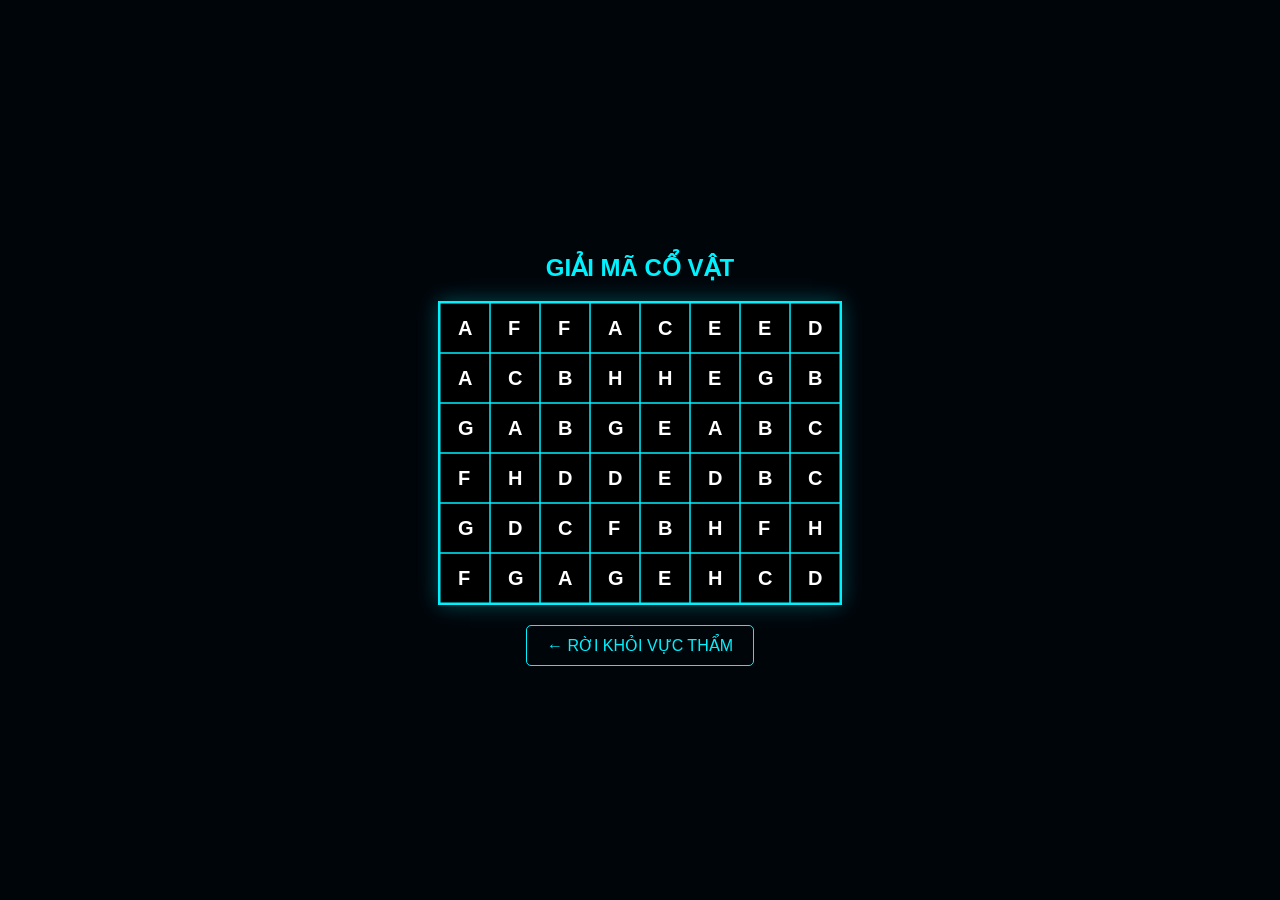
==== pikachu.html @ eb7ebc30 "Add files via upload" ====
<!DOCTYPE html>
<html lang="vi">
<head>
    <meta charset="UTF-8">
    <title>Pikachu - Abyssara Edition</title>
    <style>
        body { background: #00050a; color: #00f2ff; font-family: sans-serif; display: flex; flex-direction: column; align-items: center; justify-content: center; height: 100vh; margin: 0; }
        canvas { border: 2px solid #00f2ff; background: #000; cursor: pointer; box-shadow: 0 0 20px rgba(0,242,255,0.3); }
        .back-btn { margin-top: 20px; padding: 10px 20px; background: transparent; border: 1px solid #00f2ff; color: #00f2ff; cursor: pointer; text-decoration: none; border-radius: 5px; }
        .back-btn:hover { background: #00f2ff; color: #000; }
    </style>
</head>
<body>

    <h2>GIẢI MÃ CỔ VẬT</h2>
    <canvas id="pikaCanvas"></canvas>
    
    <!-- Nút quay lại trang chủ -->
    <a href="index.html" class="back-btn">← RỜI KHỎI VỰC THẨM</a>

    <script>
        const canvas = document.getElementById('pikaCanvas');
        const ctx = canvas.getContext('2d');
        const ROWS = 6, COLS = 8, TILE = 50;
        canvas.width = COLS * TILE; canvas.height = ROWS * TILE;

        let board = [], selected = null;
        const icons = ['A','B','C','D','E','F','G','H'];
        
        // Khởi tạo bảng
        let pool = [];
        for(let i=0; i<24; i++) { let ic = icons[i%8]; pool.push(ic, ic); }
        pool.sort(() => Math.random() - 0.5);
        for(let r=0; r<ROWS; r++) {
            board[r] = [];
            for(let c=0; c<COLS; c++) board[r][c] = pool.pop();
        }

        function draw() {
            ctx.clearRect(0,0,canvas.width,canvas.height);
            for(let r=0; r<ROWS; r++) {
                for(let c=0; c<COLS; c++) {
                    if(!board[r][c]) continue;
                    ctx.strokeStyle = "#00f2ff";
                    ctx.strokeRect(c*TILE, r*TILE, TILE, TILE);
                    ctx.fillStyle = (selected && selected.r===r && selected.c===c) ? "#00f2ff" : "#fff";
                    ctx.font = "bold 20px Arial";
                    ctx.fillText(board[r][c], c*TILE+18, r*TILE+32);
                }
            }
        }

        canvas.onclick = (e) => {
            const rect = canvas.getBoundingClientRect();
            const c = Math.floor((e.clientX - rect.left) / TILE);
            const r = Math.floor((e.clientY - rect.top) / TILE);
            if(!board[r][c]) return;
            if(!selected) selected = {r,c};
            else {
                if(board[r][c] === board[selected.r][selected.c] && (r !== selected.r || c !== selected.c)) {
                    board[r][c] = null; board[selected.r][selected.c] = null;
                }
                selected = null;
            }
            draw();
        };
        draw();
    </script>
</body>
</html>
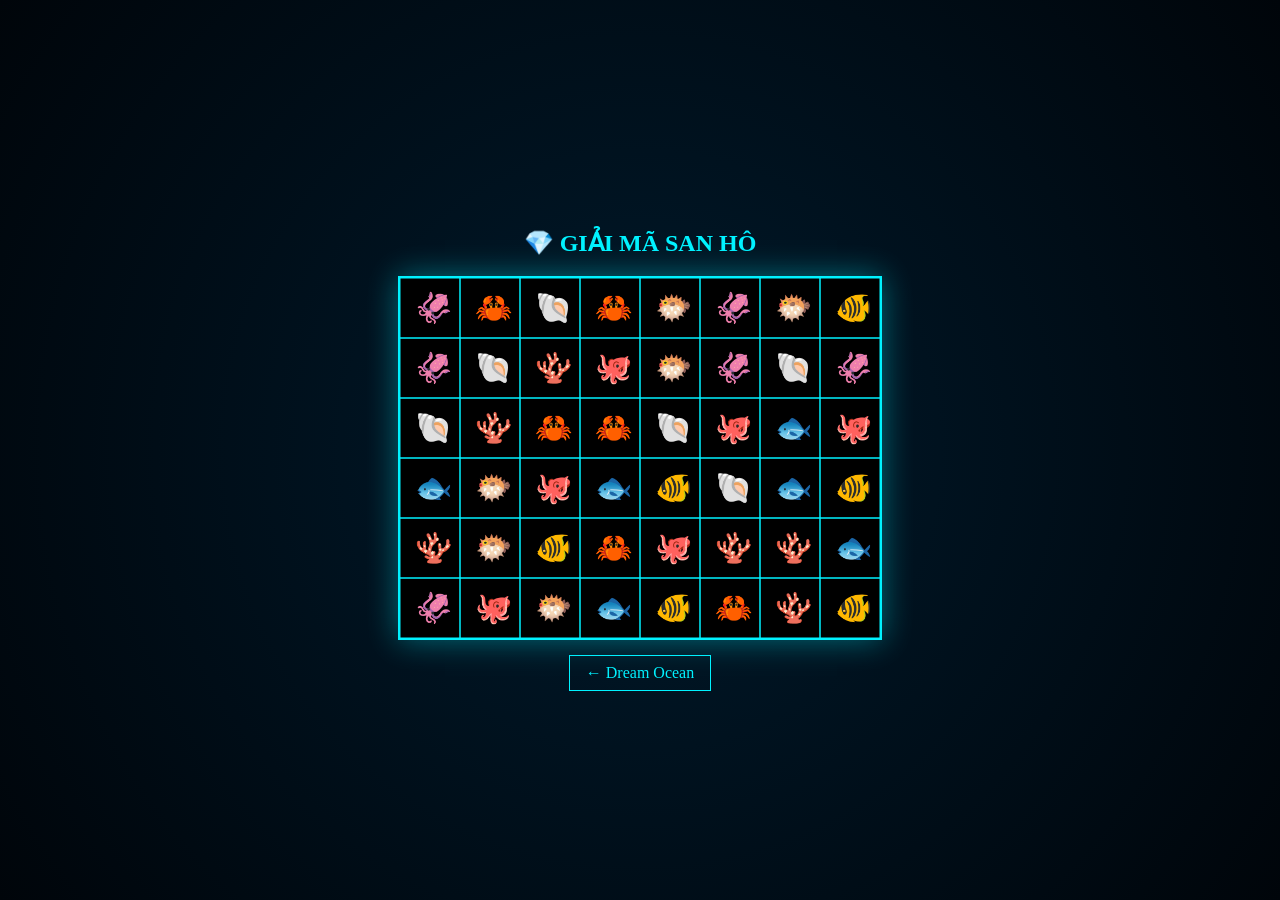
==== commit c9749d9d: "Add files via upload" ====
--- a/pikachu.html
+++ b/pikachu.html
@@ -1,70 +1,147 @@
 <!DOCTYPE html>
 <html lang="vi">
 <head>
-    <meta charset="UTF-8">
-    <title>Pikachu - Abyssara Edition</title>
-    <style>
-        body { background: #00050a; color: #00f2ff; font-family: sans-serif; display: flex; flex-direction: column; align-items: center; justify-content: center; height: 100vh; margin: 0; }
-        canvas { border: 2px solid #00f2ff; background: #000; cursor: pointer; box-shadow: 0 0 20px rgba(0,242,255,0.3); }
-        .back-btn { margin-top: 20px; padding: 10px 20px; background: transparent; border: 1px solid #00f2ff; color: #00f2ff; cursor: pointer; text-decoration: none; border-radius: 5px; }
-        .back-btn:hover { background: #00f2ff; color: #000; }
-    </style>
+<meta charset="UTF-8">
+<title>Pikachu Atlantis</title>
+
+<style>
+
+body{
+margin:0;
+background:radial-gradient(circle,#001a2c,#00050a);
+color:#00f2ff;
+font-family:Segoe UI;
+display:flex;
+flex-direction:column;
+align-items:center;
+justify-content:center;
+height:100vh;
+}
+
+canvas{
+border:2px solid #00f2ff;
+box-shadow:0 0 30px rgba(0,242,255,.4);
+background:#000;
+}
+
+.back{
+margin-top:15px;
+padding:8px 16px;
+border:1px solid #00f2ff;
+color:#00f2ff;
+text-decoration:none;
+}
+
+.back:hover{
+background:#00f2ff;
+color:#000;
+}
+
+</style>
 </head>
+
 <body>
 
-    <h2>GIẢI MÃ CỔ VẬT</h2>
-    <canvas id="pikaCanvas"></canvas>
-    
-    <!-- Nút quay lại trang chủ -->
-    <a href="index.html" class="back-btn">← RỜI KHỎI VỰC THẨM</a>
+<h2>💎 GIẢI MÃ SAN HÔ</h2>
 
-    <script>
-        const canvas = document.getElementById('pikaCanvas');
-        const ctx = canvas.getContext('2d');
-        const ROWS = 6, COLS = 8, TILE = 50;
-        canvas.width = COLS * TILE; canvas.height = ROWS * TILE;
+<canvas id="game"></canvas>
 
-        let board = [], selected = null;
-        const icons = ['A','B','C','D','E','F','G','H'];
-        
-        // Khởi tạo bảng
-        let pool = [];
-        for(let i=0; i<24; i++) { let ic = icons[i%8]; pool.push(ic, ic); }
-        pool.sort(() => Math.random() - 0.5);
-        for(let r=0; r<ROWS; r++) {
-            board[r] = [];
-            for(let c=0; c<COLS; c++) board[r][c] = pool.pop();
-        }
+<a class="back" href="index.html">← Dream Ocean</a>
 
-        function draw() {
-            ctx.clearRect(0,0,canvas.width,canvas.height);
-            for(let r=0; r<ROWS; r++) {
-                for(let c=0; c<COLS; c++) {
-                    if(!board[r][c]) continue;
-                    ctx.strokeStyle = "#00f2ff";
-                    ctx.strokeRect(c*TILE, r*TILE, TILE, TILE);
-                    ctx.fillStyle = (selected && selected.r===r && selected.c===c) ? "#00f2ff" : "#fff";
-                    ctx.font = "bold 20px Arial";
-                    ctx.fillText(board[r][c], c*TILE+18, r*TILE+32);
-                }
-            }
-        }
+<script>
 
-        canvas.onclick = (e) => {
-            const rect = canvas.getBoundingClientRect();
-            const c = Math.floor((e.clientX - rect.left) / TILE);
-            const r = Math.floor((e.clientY - rect.top) / TILE);
-            if(!board[r][c]) return;
-            if(!selected) selected = {r,c};
-            else {
-                if(board[r][c] === board[selected.r][selected.c] && (r !== selected.r || c !== selected.c)) {
-                    board[r][c] = null; board[selected.r][selected.c] = null;
-                }
-                selected = null;
-            }
-            draw();
-        };
-        draw();
-    </script>
+const canvas=document.getElementById("game")
+const ctx=canvas.getContext("2d")
+
+const ROWS=6
+const COLS=8
+const TILE=60
+
+canvas.width=COLS*TILE
+canvas.height=ROWS*TILE
+
+let board=[]
+let selected=null
+
+const icons=["🐟","🐠","🐡","🦀","🐚","🪸","🦑","🐙"]
+
+let pool=[]
+
+for(let i=0;i<24;i++){
+let ic=icons[i%8]
+pool.push(ic,ic)
+}
+
+pool.sort(()=>Math.random()-0.5)
+
+for(let r=0;r<ROWS;r++){
+board[r]=[]
+for(let c=0;c<COLS;c++){
+board[r][c]=pool.pop()
+}
+}
+
+function draw(){
+
+ctx.clearRect(0,0,canvas.width,canvas.height)
+
+for(let r=0;r<ROWS;r++){
+
+for(let c=0;c<COLS;c++){
+
+if(!board[r][c]) continue
+
+ctx.strokeStyle="#00f2ff"
+ctx.strokeRect(c*TILE,r*TILE,TILE,TILE)
+
+ctx.fillStyle="#fff"
+
+if(selected && selected.r===r && selected.c===c){
+ctx.fillStyle="#00f2ff"
+}
+
+ctx.font="30px Arial"
+ctx.fillText(board[r][c],c*TILE+15,r*TILE+40)
+
+}
+
+}
+
+}
+
+canvas.onclick=e=>{
+
+let rect=canvas.getBoundingClientRect()
+
+let c=Math.floor((e.clientX-rect.left)/TILE)
+let r=Math.floor((e.clientY-rect.top)/TILE)
+
+if(!board[r][c]) return
+
+if(!selected){
+
+selected={r,c}
+
+}else{
+
+if(board[r][c]===board[selected.r][selected.c] && (r!==selected.r||c!==selected.c)){
+
+board[r][c]=null
+board[selected.r][selected.c]=null
+
+}
+
+selected=null
+
+}
+
+draw()
+
+}
+
+draw()
+
+</script>
+
 </body>
 </html>
